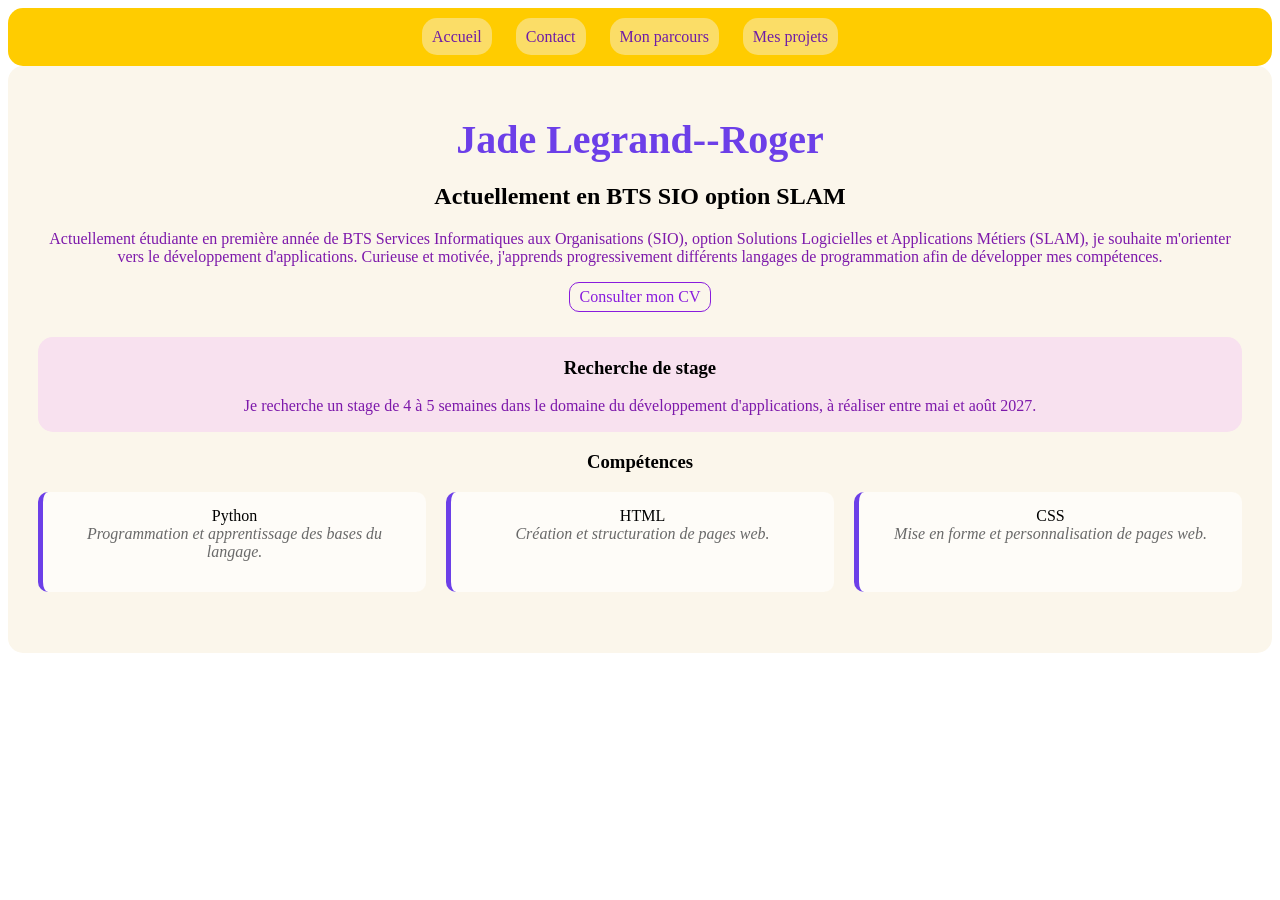
==== index.html @ 9f6df1cb "Add files via upload" ====
<!DOCTYPE html>
<html lang="fr">
<head>
    <meta charset="UTF-8">
    <meta name="viewport" content="width=device-width, initial-scale=1.0">
        <link rel="stylesheet" href="style.css">
        <title>Portfolio de Jade</title>
    </head>
    <body>
        <nav class="menu">
            <a href="index.html">Accueil</a>
            <a href="contact.html">Contact</a>
            <a href="parcours.html">Mon parcours</a>
            <a href="projets.html">Mes projets</a>
        </nav>
        <section>
        <h1 class="nom">
            Jade Legrand--Roger
        </h1>
        <h2>Actuellement en BTS SIO option SLAM</h2>
        <p>Actuellement étudiante en première année de BTS Services Informatiques aux 
        Organisations (SIO), option Solutions Logicielles et Applications Métiers 
        (SLAM), je souhaite m'orienter vers le développement d'applications. Curieuse 
        et motivée, j'apprends progressivement différents langages de programmation 
        afin de développer mes compétences.</p>
        <a class="cv" href="CV BTS.pdf" target="_blank">Consulter mon CV</a>
        <div class="stage">
        <h3>Recherche de stage</h3>
        <p>Je recherche un stage de 4 à 5 semaines dans le domaine du développement 
        d'applications, à réaliser entre mai et août 2027.</p>
        </div>
        <h3>Compétences</h3>
        <ul class="comp">
            <li class="competence">
            Python
            <p class="description">Programmation et apprentissage des bases du langage.</p>
            </li>

            <li class="competence">
            HTML
            <p class="description">Création et structuration de pages web.</p>
            </li>

            <li class="competence">
            CSS
            <p class="description">Mise en forme et personnalisation de pages web.</p>
            </li>
        </ul>
        </section>
    </body>
</html>
---- style.css ----
p {
    color: #7d19ab;
}
h1 {
    color: #6C3FE8;
    font-size: 40px;
    margin-top: 20px;
    margin-bottom: 10px;
    margin-left: 0;
    margin-right: 0;
}
.menu {
    background-color: #ffcc00;
    padding: 20px;
    border-radius: 15px;
}
.menu a {
    margin-right: 20px;
    padding: 10px;
    text-decoration: none;
    background-color: #fbdd67;
    border-radius: 15px;
}
.menu a:link, .menu a:visited {
    color: #6f1ca7;
    text-decoration: none;
    border: 0;
}
a:not(.menu a):link, a:not(.menu a):visited {
    color: #891cdd;
    text-decoration: none;
    border: 1px solid #891cdd;
    border-radius: 10px;
    padding: 5px 10px;
    display: inline-block;
}
.menu a:hover, a:hover {
    color: #e3216c !important;
}
section {
    width: 100%;
    margin: auto;
    background-color: rgb(251, 246, 235);
    padding: 30px;
    border-radius: 15px;
    box-sizing: border-box;
}
.description {
    color: #696969;
    font-size: 16px;
    font-style: italic;
    margin-top: 0;
}
.competence {
    background-color: rgb(254, 252, 248);
    padding: 15px;
    margin-bottom: 15px;
    border-radius: 10px;
    width: 30%;
    border-left: 5px solid #6C3FE8;
}
.comp {
    display: flex;
    gap: 20px;
    justify-content: center;
    list-style: none;
    padding-left: 0;
}
body {
    text-align: center;
}
.competence:hover {
    transform: translateY(-5px);
}
.stage {
    background-color: #f8e1ef;
    padding: 1px;
    margin-top: 25px;
    border-radius: 15px;
}
.formations {
    display: flex;
    flex-direction: column;
    gap: 20px;
    margin-top: 30px;
}
.formation, .coordonnees, .projet {
    background-color: rgb(254, 252, 248);
    padding: 20px;
    border-radius: 15px;
    border-left: 5px solid #6C3FE8;
}
.formation h2 {
    color: #6C3FE8;
    margin-bottom: 10px;
}
.formation h3 {
    color: #891cdd;
    margin-top: 0;
}
.formation:hover {
    transform: translateY(-3px);
}
.contact-formulaire {
    background-color: rgb(254,252,248);
    padding: 20px;
    border-radius: 15px;
    border-left: 5px solid #6C3FE8;
    margin-top: 20px;
}
.contact-formulaire form {
    display: flex;
    flex-direction: column;
    gap: 10px;
    max-width: 500px;
    margin: auto;
    text-align: left;
}
.contact-formulaire input, .contact-formulaire textarea {
    padding: 10px;
    border: 1px solid #891cdd;
    border-radius: 10px;
    font: inherit;
}
.contact-formulaire button {
    background-color: #6C3FE8;
    color: white;
    padding: 12px;
    border: none;
    border-radius: 10px;
    cursor: pointer;
}
.contact-formulaire button:hover {
    background-color: #891cdd;
}

@media (max-width: 600px) {
    .menu {
    display: flex;
    flex-wrap: wrap;
    justify-content: center;
    gap: 10px;
    padding: 15px;
    }
    .menu a {
    margin-right: 0;
    }
    h1 {
    font-size: 28px;
    }
    section {
    padding: 15px;
    }
    .comp {
    flex-direction: column;
    gap: 10px;
    }
    .competence {
    width: auto;
    margin-bottom: 0;
    }
    .contact-formulaire input, .contact-formulaire textarea {
    box-sizing: border-box;
    width: 100%;
    }
}
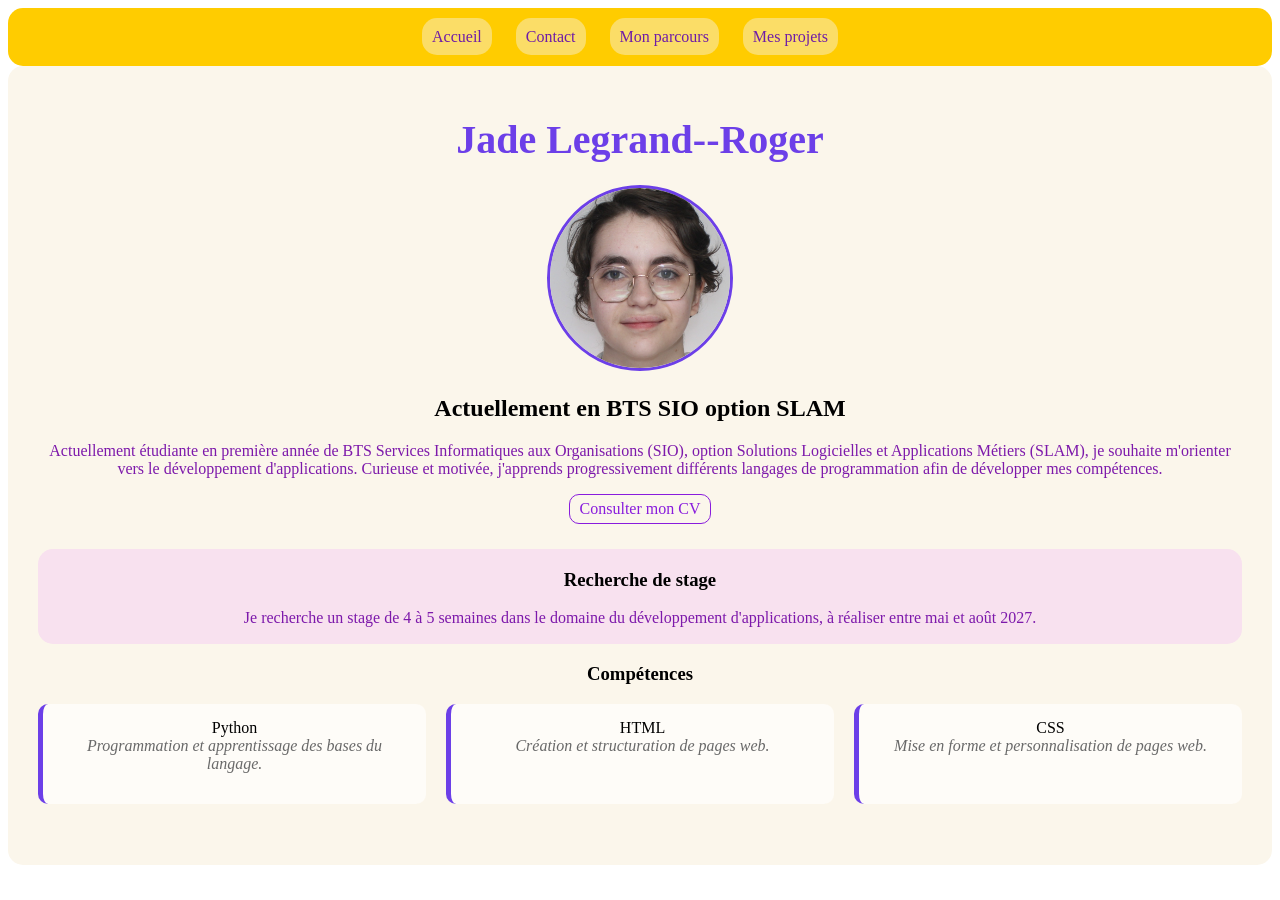
==== commit 7a707bf2: "Add files via upload" ====
--- a/index.html
+++ b/index.html
@@ -17,13 +17,14 @@
         <h1 class="nom">
             Jade Legrand--Roger
         </h1>
+        <img class="photo" src="photo.jpg" alt="Photo de présentation">
         <h2>Actuellement en BTS SIO option SLAM</h2>
         <p>Actuellement étudiante en première année de BTS Services Informatiques aux 
         Organisations (SIO), option Solutions Logicielles et Applications Métiers 
         (SLAM), je souhaite m'orienter vers le développement d'applications. Curieuse 
         et motivée, j'apprends progressivement différents langages de programmation 
         afin de développer mes compétences.</p>
-        <a class="cv" href="CV BTS.pdf" target="_blank">Consulter mon CV</a>
+        <a class="cv" href="CV BTS.pdf?v=2" target="_blank">Consulter mon CV</a>
         <div class="stage">
         <h3>Recherche de stage</h3>
         <p>Je recherche un stage de 4 à 5 semaines dans le domaine du développement 
--- a/style.css
+++ b/style.css
@@ -163,4 +163,13 @@
     box-sizing: border-box;
     width: 100%;
     }
+}
+.photo {
+    width: 180px;
+    height: 180px;
+    object-fit: cover;
+    object-position: center 30%;
+    border-radius: 50%;
+    border: 3px solid #6C3FE8;
+    margin-top: 12px;
 }
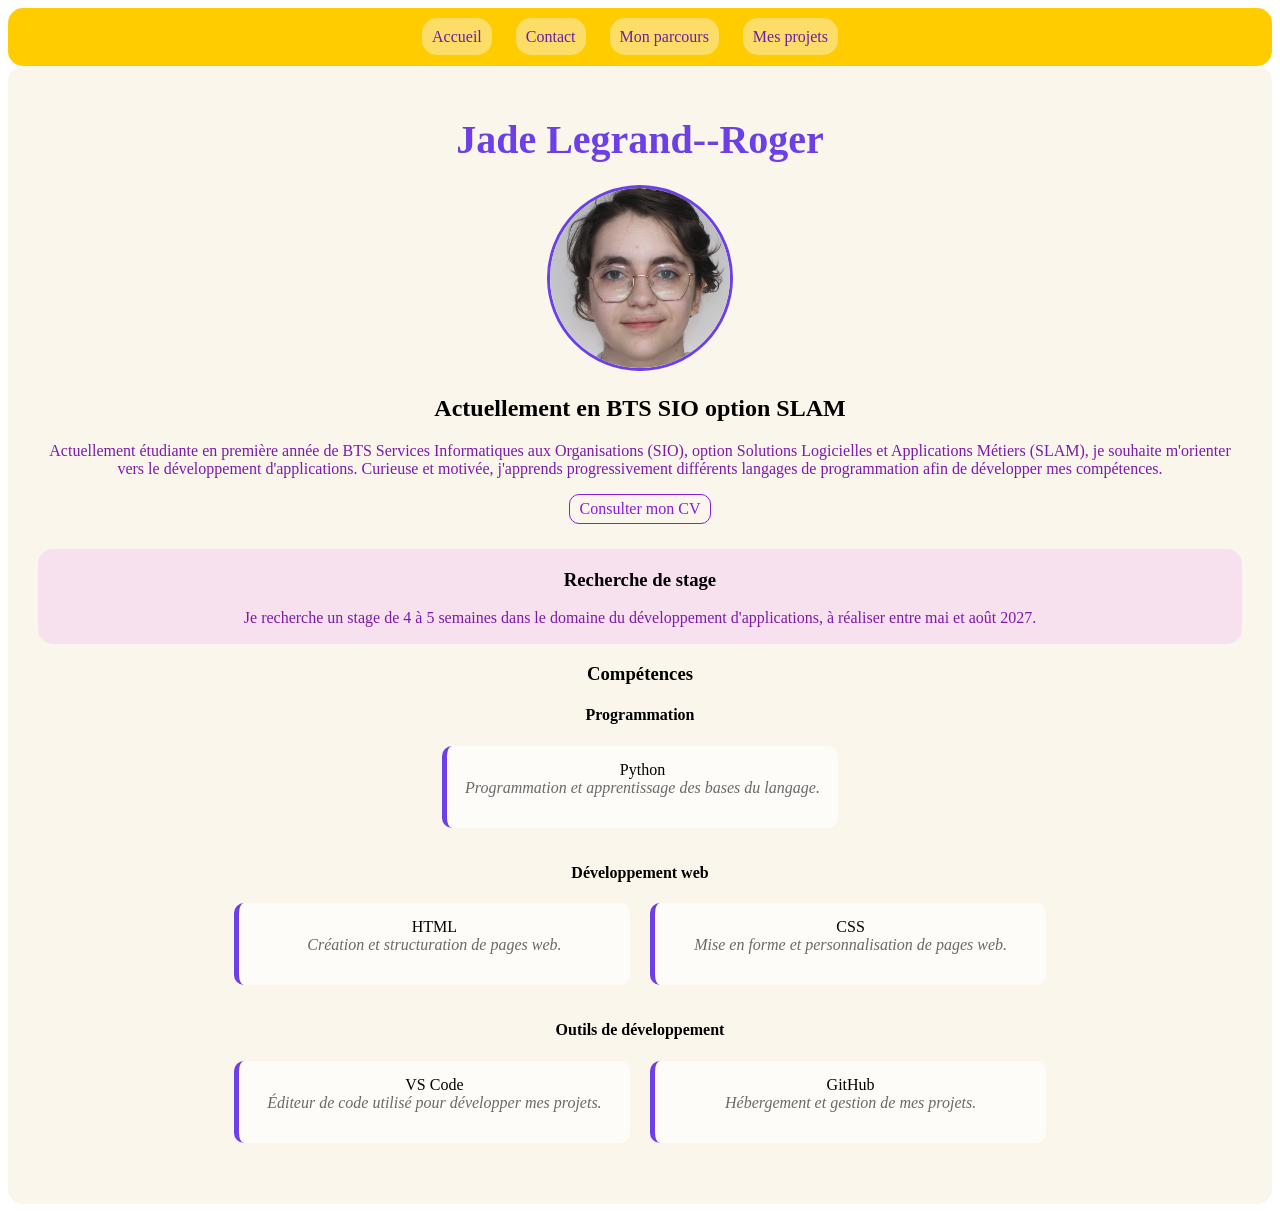
==== commit 209071d8: "Add files via upload" ====
--- a/index.html
+++ b/index.html
@@ -31,21 +31,34 @@
         d'applications, à réaliser entre mai et août 2027.</p>
         </div>
         <h3>Compétences</h3>
+        <h4>Programmation</h4>
         <ul class="comp">
-            <li class="competence">
-            Python
-            <p class="description">Programmation et apprentissage des bases du langage.</p>
-            </li>
-
-            <li class="competence">
-            HTML
-            <p class="description">Création et structuration de pages web.</p>
-            </li>
-
-            <li class="competence">
-            CSS
-            <p class="description">Mise en forme et personnalisation de pages web.</p>
-            </li>
+        <li class="competence">
+        Python
+        <p class="description">Programmation et apprentissage des bases du langage.</p>
+        </li>
+        </ul>
+        <h4>Développement web</h4>
+        <ul class="comp">
+        <li class="competence">
+        HTML
+        <p class="description">Création et structuration de pages web.</p>
+        </li>
+        <li class="competence">
+        CSS
+        <p class="description">Mise en forme et personnalisation de pages web.</p>
+        </li>
+        </ul>
+        <h4>Outils de développement</h4>
+        <ul class="comp">
+        <li class="competence">
+        VS Code
+        <p class="description">Éditeur de code utilisé pour développer mes projets.</p>
+        </li>
+        <li class="competence">
+        GitHub
+        <p class="description">Hébergement et gestion de mes projets.</p>
+        </li>
         </ul>
         </section>
     </body>
--- a/style.css
+++ b/style.css
@@ -69,7 +69,7 @@
 body {
     text-align: center;
 }
-.competence:hover {
+.competence:hover, .projet:hover {
     transform: translateY(-5px);
 }
 .stage {
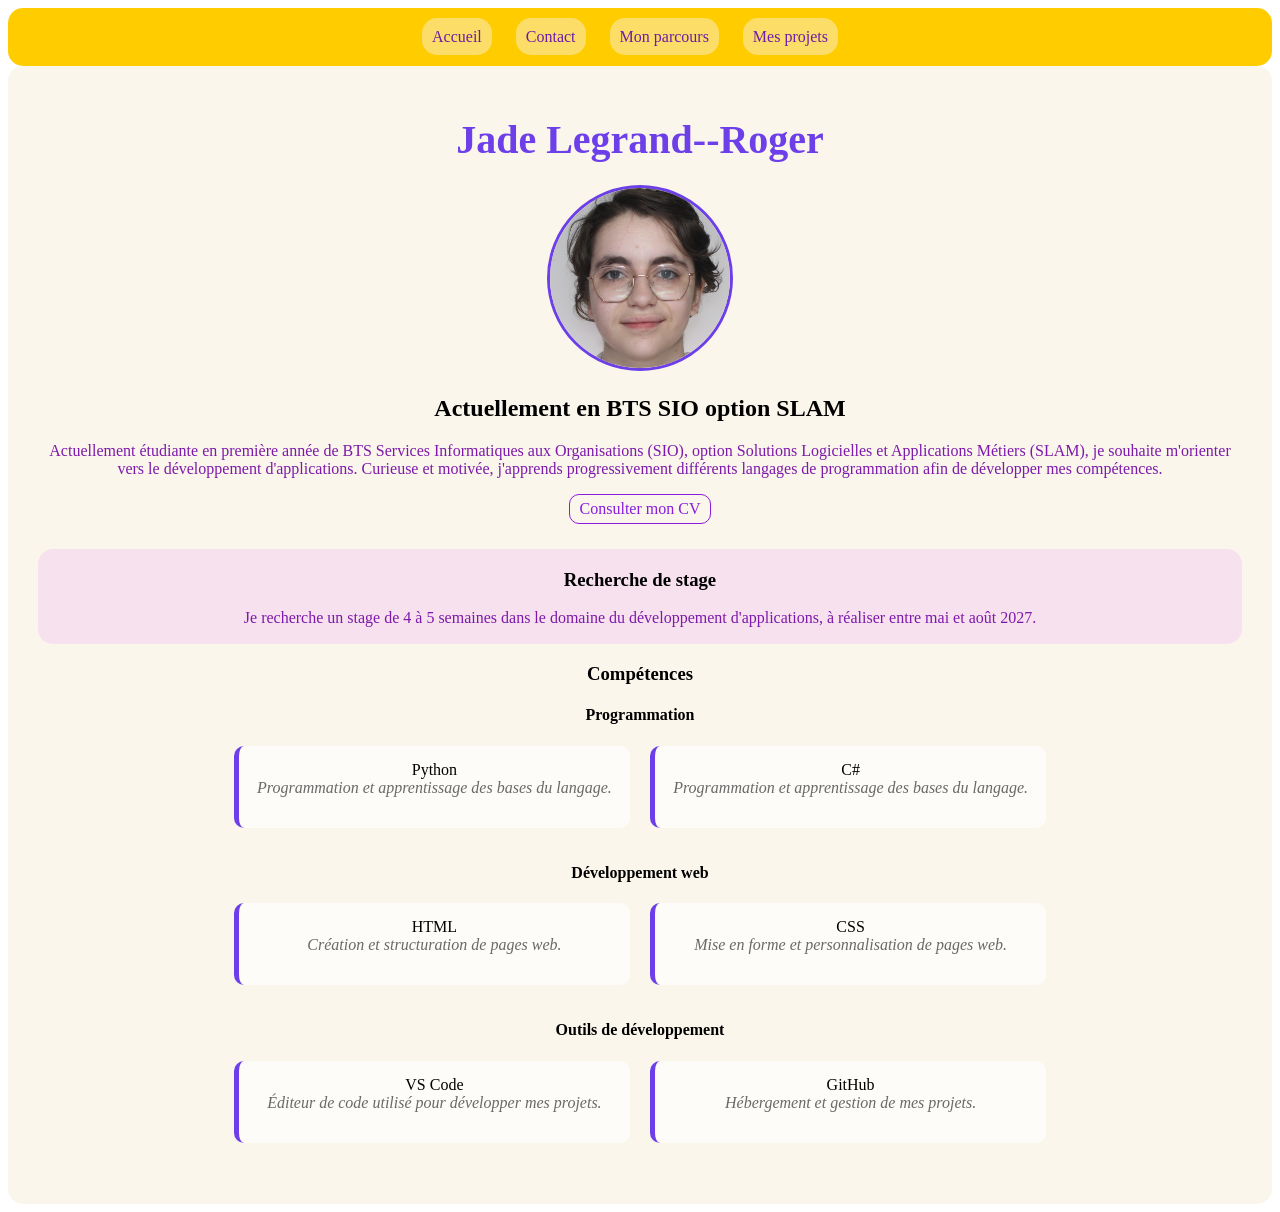
==== commit a2bc536f: "Add files via upload" ====
--- a/index.html
+++ b/index.html
@@ -4,8 +4,26 @@
     <meta charset="UTF-8">
     <meta name="viewport" content="width=device-width, initial-scale=1.0">
         <link rel="stylesheet" href="style.css">
+        <meta http-equiv="Cache-Control" content="no-cache, no-store, must-revalidate">
+        <meta http-equiv="Pragma" content="no-cache">
+        <meta http-equiv="Expires" content="0">
         <title>Portfolio de Jade</title>
     </head>
+    <script>
+    const version = Date.now();
+
+    document.querySelectorAll('link[rel="stylesheet"]').forEach(lien => {
+        lien.href = lien.href.split("?")[0] + "?v=" + version;
+    });
+
+    document.querySelectorAll("img").forEach(image => {
+        image.src = image.src.split("?")[0] + "?v=" + version;
+    });
+
+    document.querySelectorAll('a[href$=".pdf"], a[href*=".pdf?"]').forEach(lien => {
+        lien.href = lien.href.split("?")[0] + "?v=" + version;
+    });
+</script>
     <body>
         <nav class="menu">
             <a href="index.html">Accueil</a>
@@ -37,6 +55,10 @@
         Python
         <p class="description">Programmation et apprentissage des bases du langage.</p>
         </li>
+        <li class="competence">
+        C#
+        <p class="description">Programmation et apprentissage des bases du langage.</p>
+        </li>
         </ul>
         <h4>Développement web</h4>
         <ul class="comp">
